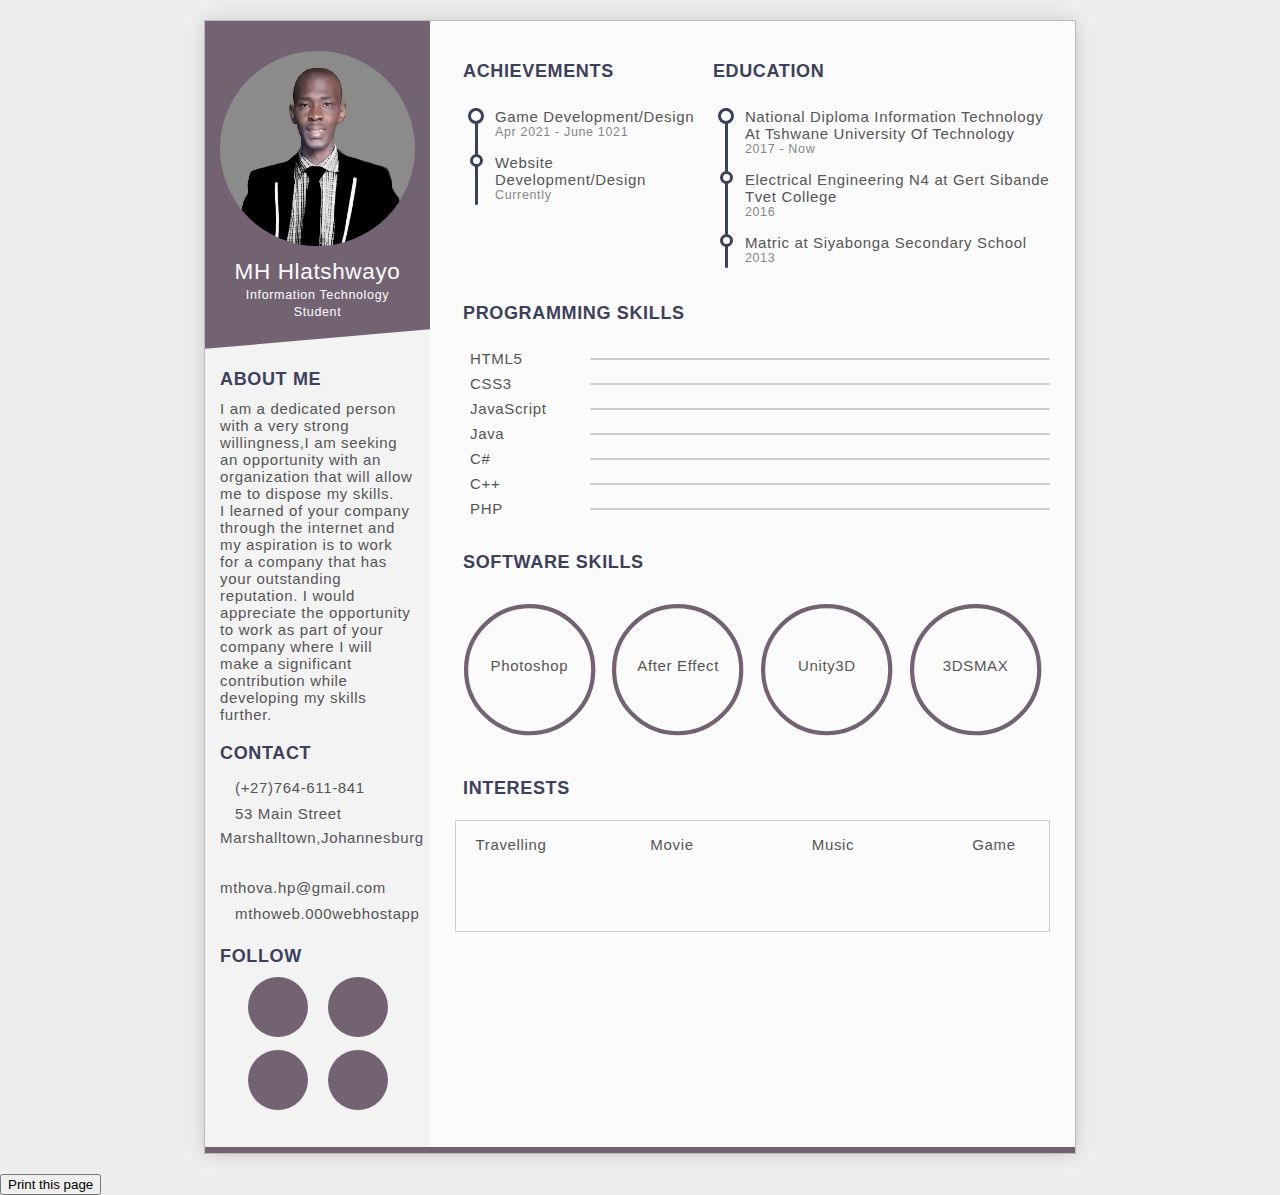
==== cv.html @ c1c06ded "Add files via upload" ====
<!DOCTYPE html>
<html>
<head>
  <meta charset="utf-8">
  <meta name="viewport" content="width=device-width, initial-scale=1">
  <title></title>
  <link rel="stylesheet" type="text/css"href="mystyle.css">
   
   <script src="cv.js"></script>

</head>
<body>



<div class="resume">
  <div class="base">
    <div class="profile">
      <div class="photo"><img src="images/me.jpg"/></div>
      <div class="info">
        <h4 class="name">MH Hlatshwayo</h4><small class="job">Information Technology Student</small>
      </div>
    </div>
    <div class="about">
      <h3>About me</h3>I am a dedicated person with a very strong willingness,I am seeking an opportunity with an organization that will allow me to dispose my skills.<br/>I learned of your company through the internet and my aspiration is to work for a company that has your outstanding reputation. I would appreciate the opportunity to work as part of your company where I will make a significant contribution while developing my skills further.
    </div>
    <div class="contact">
      <h3>Contact</h3>
      <div class="call"><i class="fa fa-phone"></i><span>(+27)764-611-841</span></div>
      <div class="address"><i class="fa fa-map-marker"></i><span>53 Main Street
                                                                 Marshalltown,Johannesburg</span></div>
      <div class="email"><i class="fa fa-envelope"></i><span><a href="mailto:mthova.hp@gmail.com">mthova.hp@gmail.com</span></div>
      <div class="website"><a href="https://mthoweb.000webhostapp.com"> <i class="fa fa-home"></i><span>mthoweb.000webhostapp</span></a></div>
    </div>
    <div class="follow">
      <h3>Follow</h3>
      <div class="box"><a href="https://web.facebook.com/mthokozisi.hector.5;"><i class="fa fa-facebook"></i></a><a href="https://mobile.twitter.com/Mthovistor;"><i class="twitter"></i></a><a href="https://www.linkedin.com/in/mthokozisi-hector-6b4b54193;"><i class="linkedin"></i></a><a href="https://www.instagram.com/mh_hlatshwayo/" target="_blank"><i class="instagram"></i></a></div>
    </div>
  </div>
  <div class="func">
    <div class="work">
      <h3><i class="fa fa-briefcase"></i>Achievements</h3>
      <ul>
        <li><span>Game Development/Design</span><small>Apr 2021 - June 1021</small></li>
        <li><span>Website Development/Design</span><small>Currently</small></li>
        
      </ul>
    </div>
    <div class="edu">
      <h3><i class="fa fa-graduation-cap"></i>Education</h3>
      <ul>
        <li><span>National Diploma Information Technology At Tshwane University Of Technology</span><small>2017 - Now</small></li>
        <li><span>Electrical Engineering N4 at Gert Sibande Tvet College</span><small>2016</small></li>
        <li><span> Matric at Siyabonga Secondary School</span><small>2013</small></li>
      </ul>
    </div>
    <div class="skills-prog">
      <h3><i class="fa fa-code"></i>Programming Skills</h3>
      <ul>
        <li data-percent="92"><span>HTML5</span>
          <div class="skills-bar">
            <div class="bar"></div>
          </div>
        </li>
        <li data-percent="96"><span>CSS3</span>
          <div class="skills-bar">
            <div class="bar"></div>
          </div>
        </li>
        <li data-percent="40"><span>JavaScript</span>
          <div class="skills-bar">
            <div class="bar"></div>
          </div>
        </li>
        <li data-percent="60"><span>Java</span>
          <div class="skills-bar">
            <div class="bar"></div>
          </div>
        </li>
        <li data-percent="33"><span>C#</span>
          <div class="skills-bar">
            <div class="bar"></div>
          </div>
        </li>
        <li data-percent="52"><span>C++</span>
          <div class="skills-bar">
            <div class="bar"></div>
          </div>
        </li>
        <li data-percent="20"><span>PHP</span>
          <div class="skills-bar">
            <div class="bar"></div>
          </div>
        </li>
      </ul>
    </div>
    <div class="skills-soft">
      <h3><i class="fa fa-th-list"></i>Software Skills</h3>
      <ul>
        <li data-percent="94">
          <svg viewbox="0 0 100 100">
            <circle cx="50" cy="50" r="45"></circle>
            <circle class="cbar" cx="50" cy="50" r="45"></circle>
          </svg><span>Photoshop</span><small></small>
        </li>
        <li data-percent="80">
          <svg viewbox="0 0 100 100">
            <circle cx="50" cy="50" r="45"></circle>
            <circle class="cbar" cx="50" cy="50" r="45"></circle>
          </svg><span>After Effect</span><small></small>
        </li>
        <li data-percent="89">
          <svg viewbox="0 0 100 100">
            <circle cx="50" cy="50" r="45"></circle>
            <circle class="cbar" cx="50" cy="50" r="45"></circle>
          </svg><span>Unity3D</span><small></small>
        </li>
        <li data-percent="55">
          <svg viewbox="0 0 100 100">
            <circle cx="50" cy="50" r="45"></circle>
            <circle class="cbar" cx="50" cy="50" r="45"></circle>
          </svg><span>3DSMAX</span><small></small>
        </li>
      </ul>
    </div>
    <div class="interests">
      <h3><i class="fa fa-star"></i>Interests</h3>
      <div class="interests-items">
        <div class="draw"><i class="fa fa-paint-brush"></i><span>Travelling</span></div>
        <div class="movie"><i class="fa fa-film"></i><span>Movie</span></div>
        <div class="music"><i class="fa fa-headphones"></i><span>Music</span></div>
        <div class="game"><i class="fa fa-gamepad"></i><span>Game</span></div>
      </div>
    </div>
  </div>
</div>
<button onclick="window.print()">Print this page</button> 
</body>
</html>
---- mystyle.css ----
@charset "UTF-8";
* {
  outline: none;
}

body, html {
  margin: 0;
  background: #eee;
  font-family: "Ubuntu", "微軟正黑體", sans-serif;
  letter-spacing: 0.65px;
  font-size: 15px;
  color: #555;
  cursor: default;
}

a {
  text-decoration: none;
  color: #555;
  display: block;
  transition-duration: 0.3s;
}

ul {
  list-style-type: none;
  padding: 0;
}

h3 {
  color: #3d405b;
  margin: 10px 0;
  text-transform: uppercase;
  font-size: 18px;
}

.resume {
  width: 870px;
  background: #fbfbfb;
  margin: 20px auto;
  border: 1px solid #bbb;
  box-shadow: 0 0 20px -3px #bbb;
  position: relative;
  display: flex;
}
.resume::before {
  content: "";
  width: 100%;
  height: 6px;
  background: #736372;
  position: absolute;
  bottom: 0;
  left: 0;
}
.resume::after {
  content: "";
  display: block;
  clear: both;
}
.resume .base, .resume .func {
  box-sizing: border-box;
  float: left;
}
.resume .base > div, .resume .func > div {
  padding-bottom: 10px;
}
.resume .base > div:last-of-type, .resume .func > div:last-of-type {
  padding-bottom: 0;
}
.resume .base {
  width: 225px;
  padding: 30px 15px;
  background: rgba(238, 238, 238, 0.6);
}
.resume .base .profile {
  background: #736372;
  padding: 30px 15px 5px 15px;
  margin: -30px -15px 45px -15px;
  position: relative;
  z-index: 2;
}
.resume .base .profile::after {
  content: "";
  position: absolute;
  background: #736372;
  width: 100%;
  height: 30px;
  bottom: -15px;
  left: 0;
  transform: skewY(-5deg);
  z-index: -1;
}
.resume .base .profile .photo img {
  width: 100%;
  border-radius: 50%;
}
.resume .base .profile .info {
  text-align: center;
  color: #fcfcfc;
}
.resume .base .profile .info .name {
  margin-top: 10px;
  margin-bottom: 0;
  font-size: 1.5em;
  font-weight: normal;
}
.resume .base .contact div {
  line-height: 24px;
}
.resume .base .contact div a:hover {
  color: #e07a5f;
}
.resume .base .contact div a:hover span::after {
  width: 100%;
}
.resume .base .contact div:hover i {
  color: #e07a5f;
}
.resume .base .contact div i {
  color: #8d9e78;
  width: 20px;
  height: 20px;
  font-size: 20px;
  text-align: center;
  margin-right: 15px;
  transition-duration: 0.3s;
}
.resume .base .contact div span {
  position: relative;
}
.resume .base .contact div span::after {
  content: "";
  position: absolute;
  background: #e07a5f;
  height: 1px;
  width: 0;
  bottom: 0;
  left: 0;
  transition-duration: 0.3s;
}
.resume .base .follow .box {
  text-align: center;
  vertical-align: middle;
}
.resume .base .follow .box a {
  display: inline-block;
  vertical-align: text-bottom;
}
.resume .base .follow .box a:hover i {
  background: #e07a5f;
  border-radius: 5px;
  transform: rotate(45deg) scale(0.8);
}
.resume .base .follow .box a:hover i::before {
  transform: rotate(-45deg) scale(1.5);
}
.resume .base .follow .box i {
  display: inline-block;
  font-size: 30px;
  background: #736372;
  width: 60px;
  height: 60px;
  border-radius: 50%;
  line-height: 60px;
  color: #fcfcfc;
  margin: 0 10px 10px 10px;
  transition-duration: 0.3s;
}
.resume .base .follow .box i::before {
  transition-duration: 0.3s;
}
.resume .base .follow .box i.fa::before {
  display: block;
}
.resume .func {
  width: 645px;
  padding: 30px 25px;
}
.resume .func:hover > div {
  transition-duration: 0.3s;
}
.resume .func:hover > div:hover h3 {
  letter-spacing: 1.6px;
}
.resume .func:hover > div:hover h3 i {
  transform: scale(1.2);
}
.resume .func:hover > div:not(:hover) {
  opacity: 0.5;
}
.resume .func h3 {
  transition-duration: 0.3s;
  margin-top: 0;
}
.resume .func h3 i {
  color: #fcfcfc;
  background: #736372;
  width: 42px;
  height: 42px;
  font-size: 20px;
  line-height: 42px;
  border-radius: 50%;
  text-align: center;
  vertical-align: middle;
  margin-right: 8px;
  transition-duration: 0.3s;
}
.resume .func .work, .resume .func .edu {
  float: left;
}
.resume .func .work small, .resume .func .edu small {
  display: block;
  opacity: 0.7;
}
.resume .func .work ul li, .resume .func .edu ul li {
  position: relative;
  margin-left: 15px;
  padding-left: 25px;
  padding-bottom: 15px;
}
.resume .func .work ul li:hover::before, .resume .func .edu ul li:hover::before {
  animation: circle 1.2s infinite;
}
.resume .func .work ul li:hover span, .resume .func .edu ul li:hover span {
  color: #e07a5f;
}
@keyframes circle {
  from {
    box-shadow: 0 0 0 0px #3d405b;
  }
  to {
    box-shadow: 0 0 0 6px rgba(61, 64, 91, 0);
  }
}
.resume .func .work ul li:first-of-type::before, .resume .func .edu ul li:first-of-type::before {
  width: 10px;
  height: 10px;
  left: -2px;
}
.resume .func .work ul li:last-of-type, .resume .func .edu ul li:last-of-type {
  padding-bottom: 3px;
}
.resume .func .work ul li:last-of-type::after, .resume .func .edu ul li:last-of-type::after {
  border-radius: 1.5px;
}
.resume .func .work ul li::before, .resume .func .work ul li::after, .resume .func .edu ul li::before, .resume .func .edu ul li::after {
  content: "";
  display: block;
  position: absolute;
}
.resume .func .work ul li::before, .resume .func .edu ul li::before {
  width: 7px;
  height: 7px;
  border: 3px solid #3d405b;
  background: #fcfcfc;
  border-radius: 50%;
  left: 0;
  z-index: 1;
}
.resume .func .work ul li::after, .resume .func .edu ul li::after {
  width: 3px;
  height: 100%;
  background: #3d405b;
  left: 5px;
  top: 0;
}
.resume .func .work ul li span, .resume .func .edu ul li span {
  transition-duration: 0.3s;
}
.resume .func .work {
  width: 42%;
}
.resume .func .edu {
  width: 58%;
}
.resume .func .skills-prog {
  clear: both;
}
.resume .func .skills-prog ul {
  margin-left: 15px;
}
.resume .func .skills-prog ul li {
  margin-bottom: 8px;
  display: flex;
  align-items: center;
  transition-duration: 0.3s;
}
.resume .func .skills-prog ul li:hover {
  color: #e07a5f;
}
.resume .func .skills-prog ul li:hover .skills-bar .bar {
  background: #e07a5f;
  box-shadow: 0 0 0 1px #e07a5f;
}
.resume .func .skills-prog ul li span {
  display: block;
  width: 120px;
}
.resume .func .skills-prog ul li .skills-bar {
  background: #cdcdcd;
  height: 2px;
  width: calc(100% - 120px);
  position: relative;
  border-radius: 2px;
}
.resume .func .skills-prog ul li .skills-bar .bar {
  position: absolute;
  top: -1px;
  height: 4px;
  background: #8d9e78;
  box-shadow: 0 0 0 #8d9e78;
  border-radius: 5px;
}
.resume .func .skills-soft ul {
  display: flex;
  justify-content: space-between;
  text-align: center;
}
.resume .func .skills-soft ul li {
  position: relative;
}
.resume .func .skills-soft ul li:hover svg .cbar {
  stroke: #e07a5f;
  stroke-width: 4px;
}
.resume .func .skills-soft ul li:hover span, .resume .func .skills-soft ul li:hover small {
  transform: scale(1.2);
}
.resume .func .skills-soft ul li svg {
  width: 95%;
  fill: transparent;
  transform: rotate(-90deg);
}
.resume .func .skills-soft ul li svg circle {
  stroke-width: 1px;
  stroke: #cdcdcd;
}
.resume .func .skills-soft ul li svg .cbar {
  stroke-width: 3px;
  stroke: #736372;
  stroke-linecap: round;
}
.resume .func .skills-soft ul li span, .resume .func .skills-soft ul li small {
  position: absolute;
  display: block;
  width: 100%;
  top: 52%;
  transition-duration: 0.3s;
}
.resume .func .skills-soft ul li span {
  top: 40%;
}
.resume .func .interests-items {
  box-sizing: border-box;
  padding: 15px;
  width: 100%;
  border: 1px solid #cdcdcd;
  text-align: center;
  display: flex;
  justify-content: space-between;
}
.resume .func .interests-items div {
  display: inline-block;
  width: 80px;
  height: 80px;
}
.resume .func .interests-items div:hover i {
  transform: scale(1.2);
}
.resume .func .interests-items div:hover span {
  color: #e07a5f;
  transition-duration: 0.3s;
}
.resume .func .interests-items div i {
  font-size: 45px;
  width: 60px;
  height: 60px;
  line-height: 60px;
  color: #8d9e78;
  transition-duration: 0.3s;
}
.resume .func .interests-items div i.guitar {
  display: block;
  margin: 0 auto;
}
.resume .func .interests-items div i.guitar svg {
  width: 50px;
  height: 50px;
  margin-top: 5px;
  fill: #8d9e78;
}
.resume .func .interests-items div span {
  display: block;
}
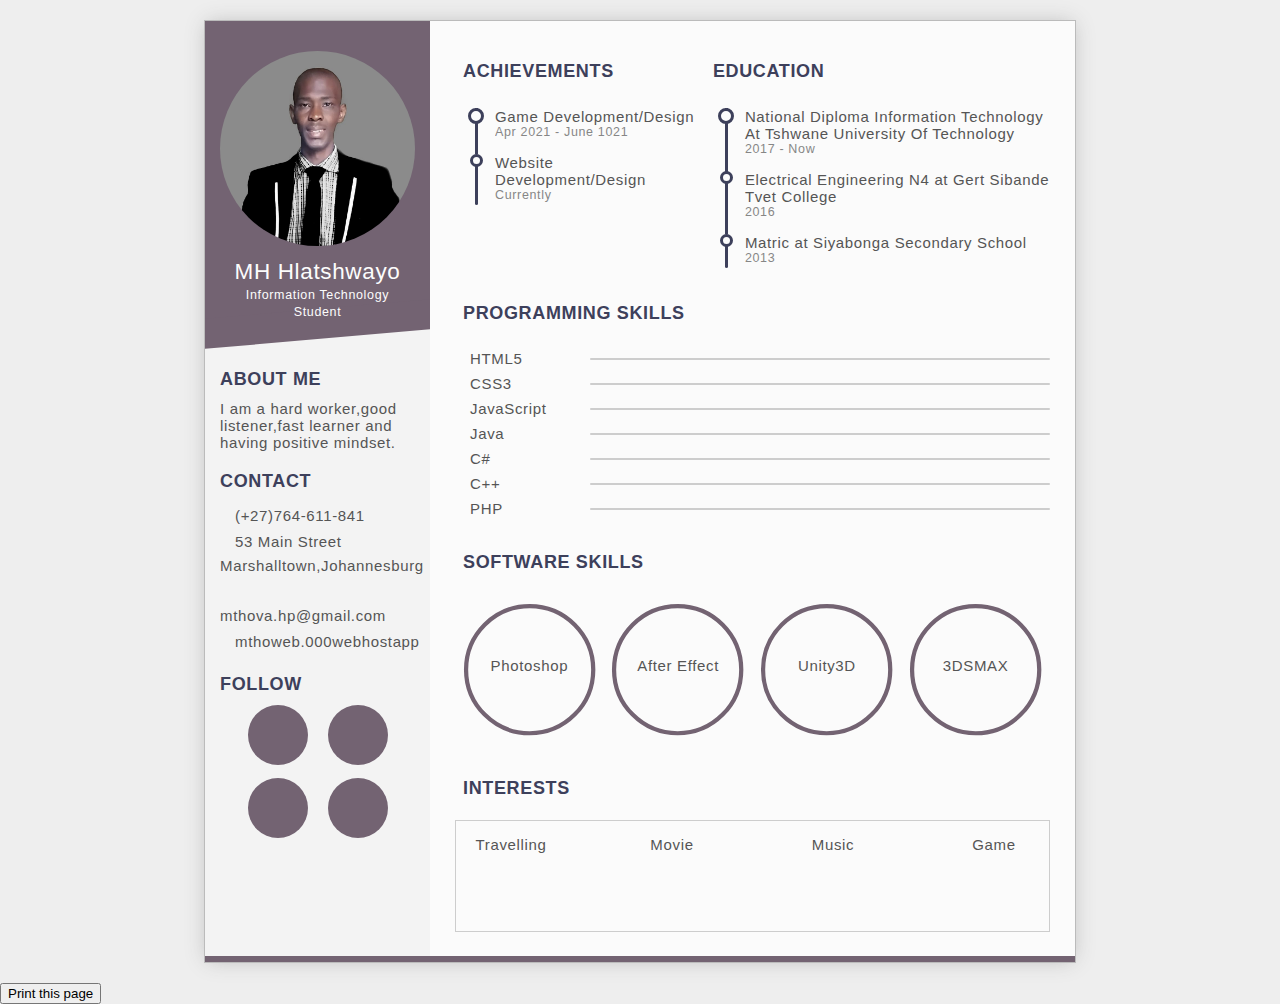
==== commit 887ca55b: "Update cv.html" ====
--- a/cv.html
+++ b/cv.html
@@ -23,7 +23,7 @@
       </div>
     </div>
     <div class="about">
-      <h3>About me</h3>I am a dedicated person with a very strong willingness,I am seeking an opportunity with an organization that will allow me to dispose my skills.<br/>I learned of your company through the internet and my aspiration is to work for a company that has your outstanding reputation. I would appreciate the opportunity to work as part of your company where I will make a significant contribution while developing my skills further.
+      <h3>About me</h3>I am a hard worker,good listener,fast learner and having positive mindset.
     </div>
     <div class="contact">
       <h3>Contact</h3>
@@ -137,4 +137,4 @@
 </div>
 <button onclick="window.print()">Print this page</button> 
 </body>
-</html>+</html>
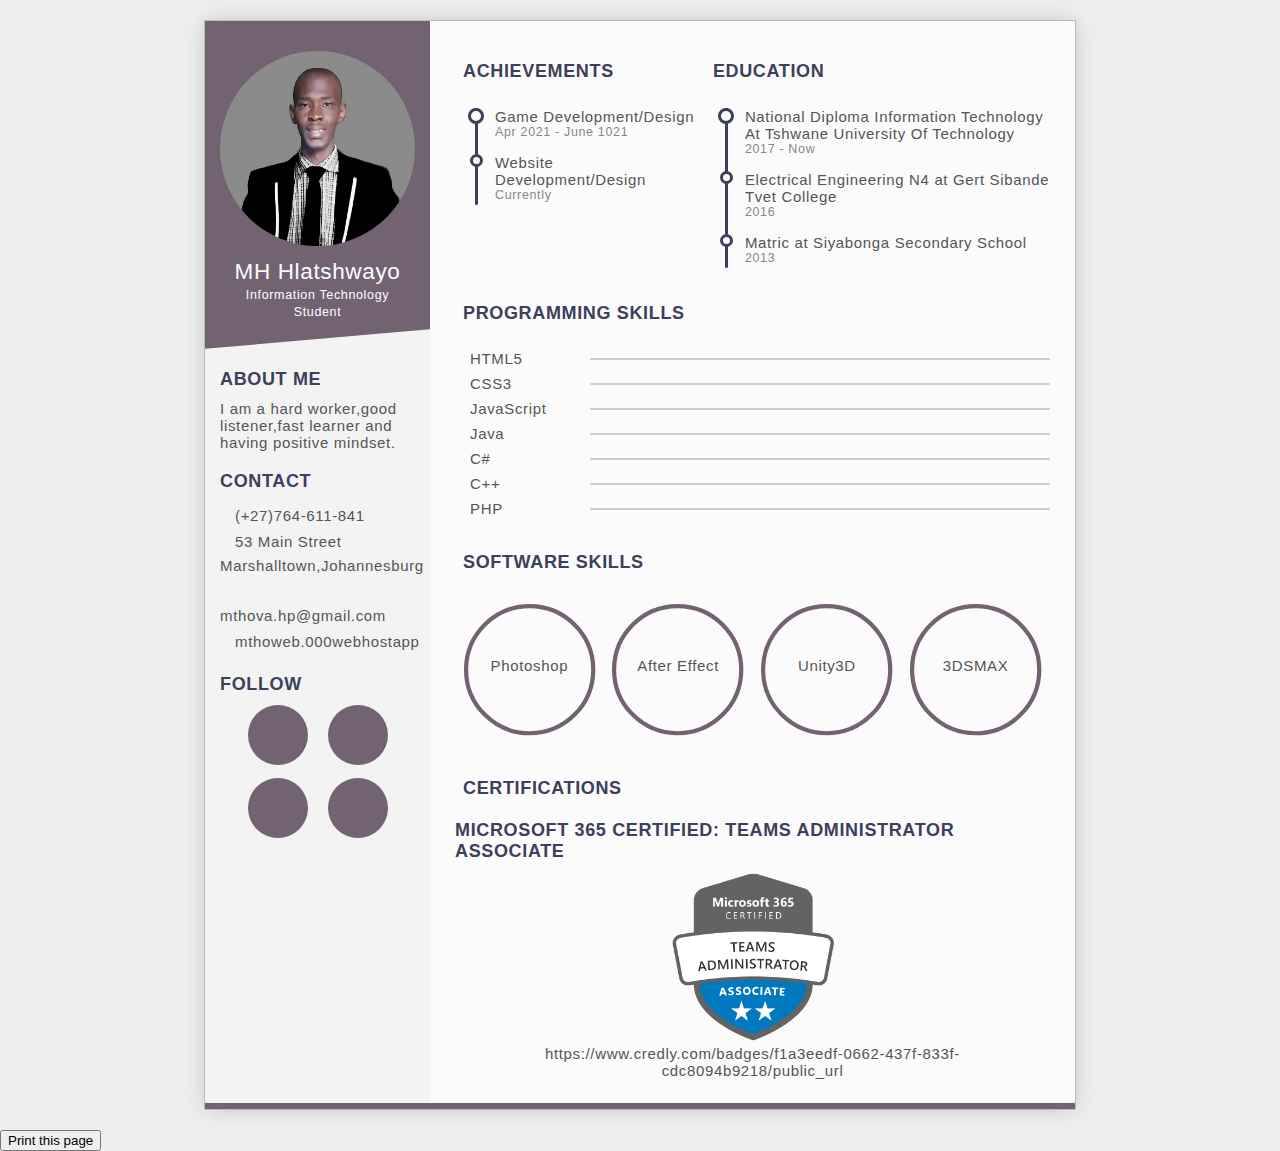
==== commit d507e0e7: "Update cv.html" ====
--- a/cv.html
+++ b/cv.html
@@ -124,13 +124,14 @@
         </li>
       </ul>
     </div>
-    <div class="interests">
-      <h3><i class="fa fa-star"></i>Interests</h3>
-      <div class="interests-items">
-        <div class="draw"><i class="fa fa-paint-brush"></i><span>Travelling</span></div>
-        <div class="movie"><i class="fa fa-film"></i><span>Movie</span></div>
-        <div class="music"><i class="fa fa-headphones"></i><span>Music</span></div>
-        <div class="game"><i class="fa fa-gamepad"></i><span>Game</span></div>
+    <div class="certificate">
+      <h3><i class="fa fa-star"></i>Certifications</h3>
+      <div class="certificate-items">
+        <div class="draw"><i class="fa fa-paint-brush"></i><span><h3>Microsoft 365 Certified: Teams Administrator Associate</h3></span></div>
+         <center><img src="images/microsoft-365-certified-teams-administrator-associate.png" width="170px;" height="auto;">
+          <a href="https://www.credly.com/badges/f1a3eedf-0662-437f-833f-cdc8094b9218/public_url">https://www.credly.com/badges/f1a3eedf-0662-437f-833f-cdc8094b9218/public_url</a> </center>
+                 
+                  
       </div>
     </div>
   </div>
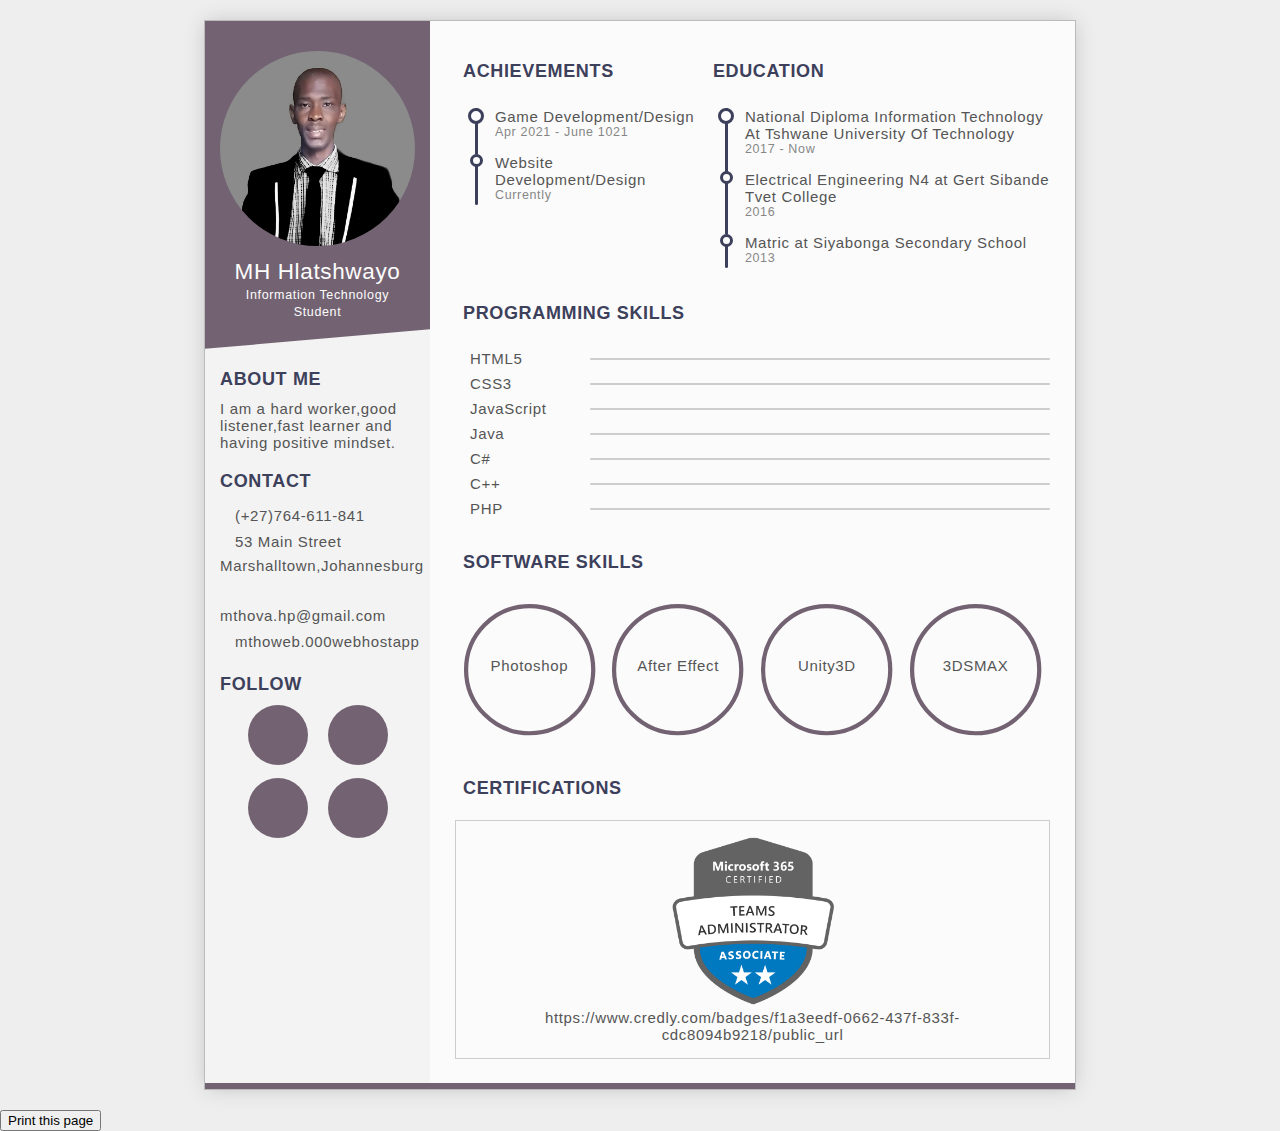
==== commit f9889e62: "Update cv.html" ====
--- a/cv.html
+++ b/cv.html
@@ -127,7 +127,7 @@
     <div class="certificate">
       <h3><i class="fa fa-star"></i>Certifications</h3>
       <div class="certificate-items">
-        <div class="draw"><i class="fa fa-paint-brush"></i><span><h3>Microsoft 365 Certified: Teams Administrator Associate</h3></span></div>
+        
          <center><img src="images/microsoft-365-certified-teams-administrator-associate.png" width="170px;" height="auto;">
           <a href="https://www.credly.com/badges/f1a3eedf-0662-437f-833f-cdc8094b9218/public_url">https://www.credly.com/badges/f1a3eedf-0662-437f-833f-cdc8094b9218/public_url</a> </center>
                  
--- a/mystyle.css
+++ b/mystyle.css
@@ -348,7 +348,7 @@
 .resume .func .skills-soft ul li span {
   top: 40%;
 }
-.resume .func .interests-items {
+.resume .func .certificate-items {
   box-sizing: border-box;
   padding: 15px;
   width: 100%;
@@ -357,19 +357,19 @@
   display: flex;
   justify-content: space-between;
 }
-.resume .func .interests-items div {
+.resume .func .certificate-items div {
   display: inline-block;
   width: 80px;
   height: 80px;
 }
-.resume .func .interests-items div:hover i {
+.resume .func .certificate-items div:hover i {
   transform: scale(1.2);
 }
-.resume .func .interests-items div:hover span {
-  color: #e07a5f;
-  transition-duration: 0.3s;
-}
-.resume .func .interests-items div i {
+.resume .func .certificate-items div:hover span {
+  color: #e07a5f;
+  transition-duration: 0.3s;
+}
+.resume .func .certificate-items div i {
   font-size: 45px;
   width: 60px;
   height: 60px;
@@ -377,16 +377,16 @@
   color: #8d9e78;
   transition-duration: 0.3s;
 }
-.resume .func .interests-items div i.guitar {
+.resume .func .certificate-items div i.guitar {
   display: block;
   margin: 0 auto;
 }
-.resume .func .interests-items div i.guitar svg {
+.resume .func .certificate-items div i.guitar svg {
   width: 50px;
   height: 50px;
   margin-top: 5px;
   fill: #8d9e78;
 }
-.resume .func .interests-items div span {
-  display: block;
-}
+.resume .func .certificate-items div span {
+  display: block;
+}
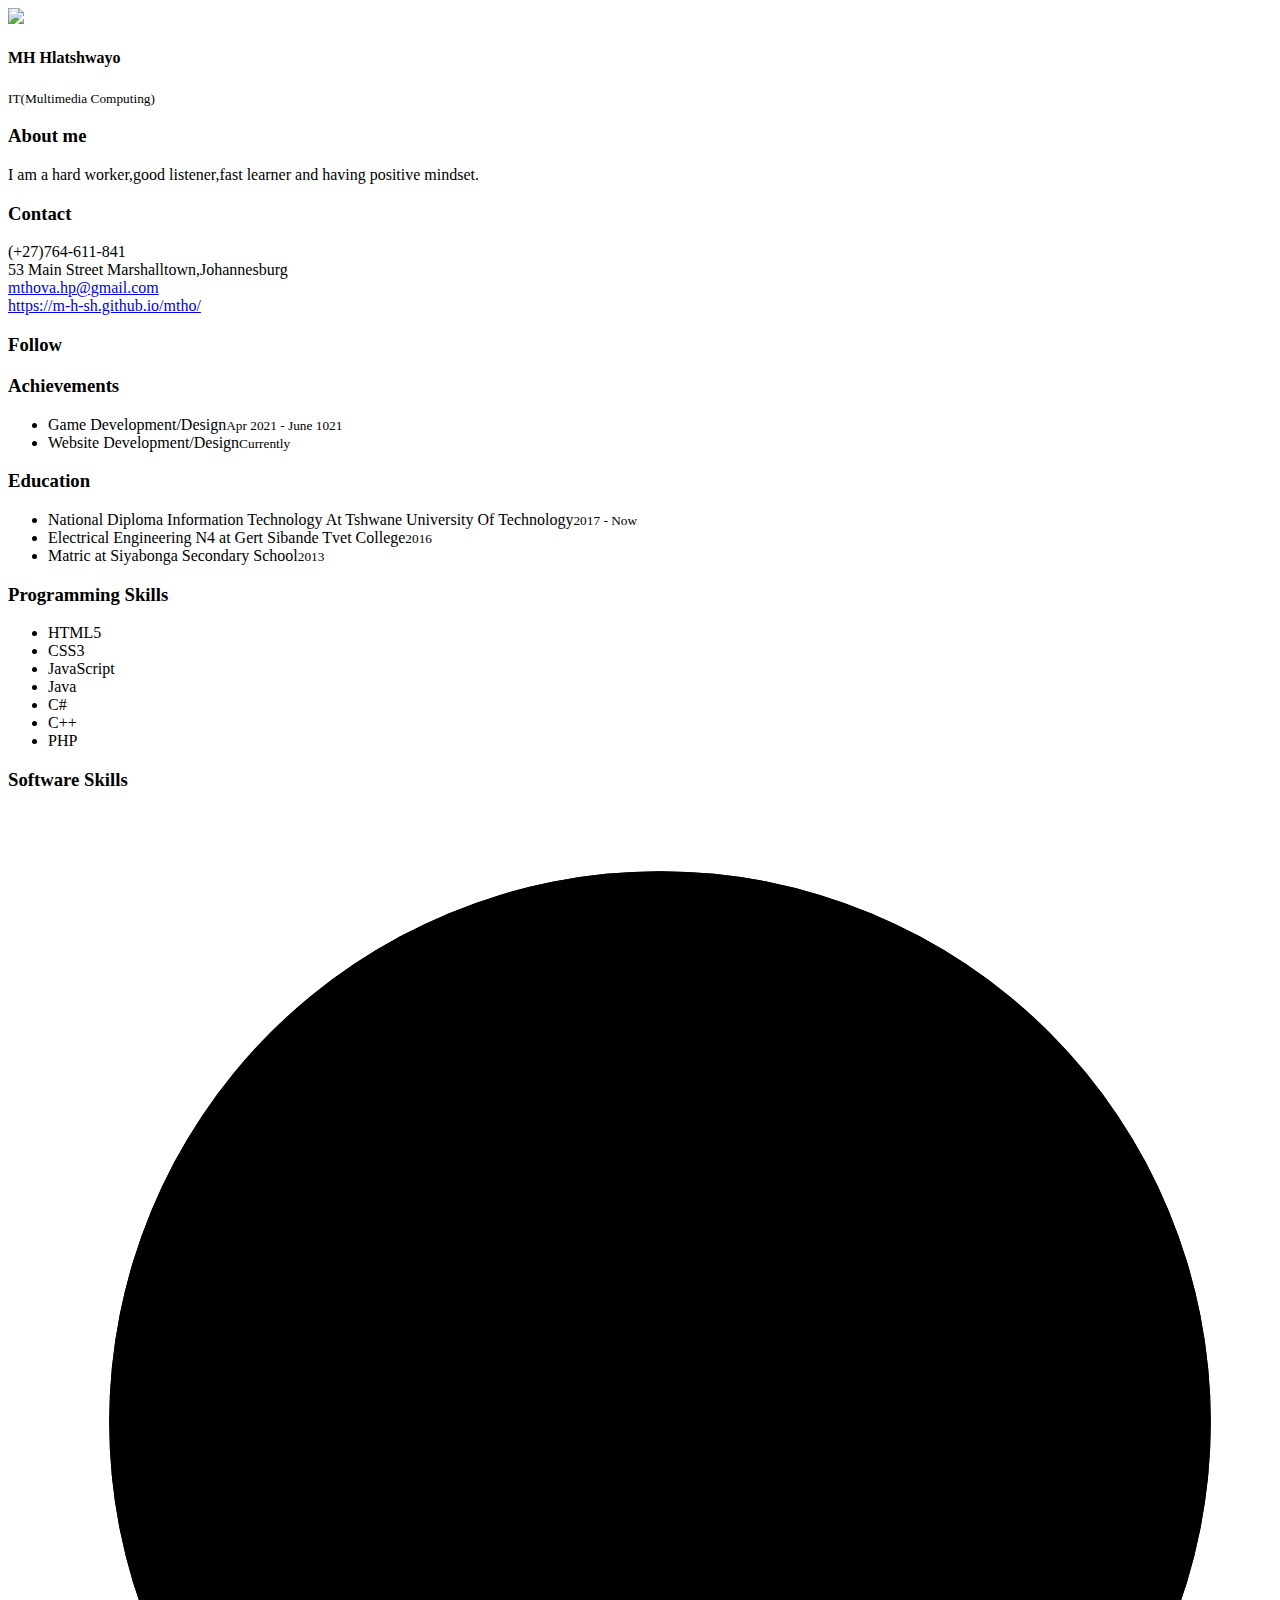
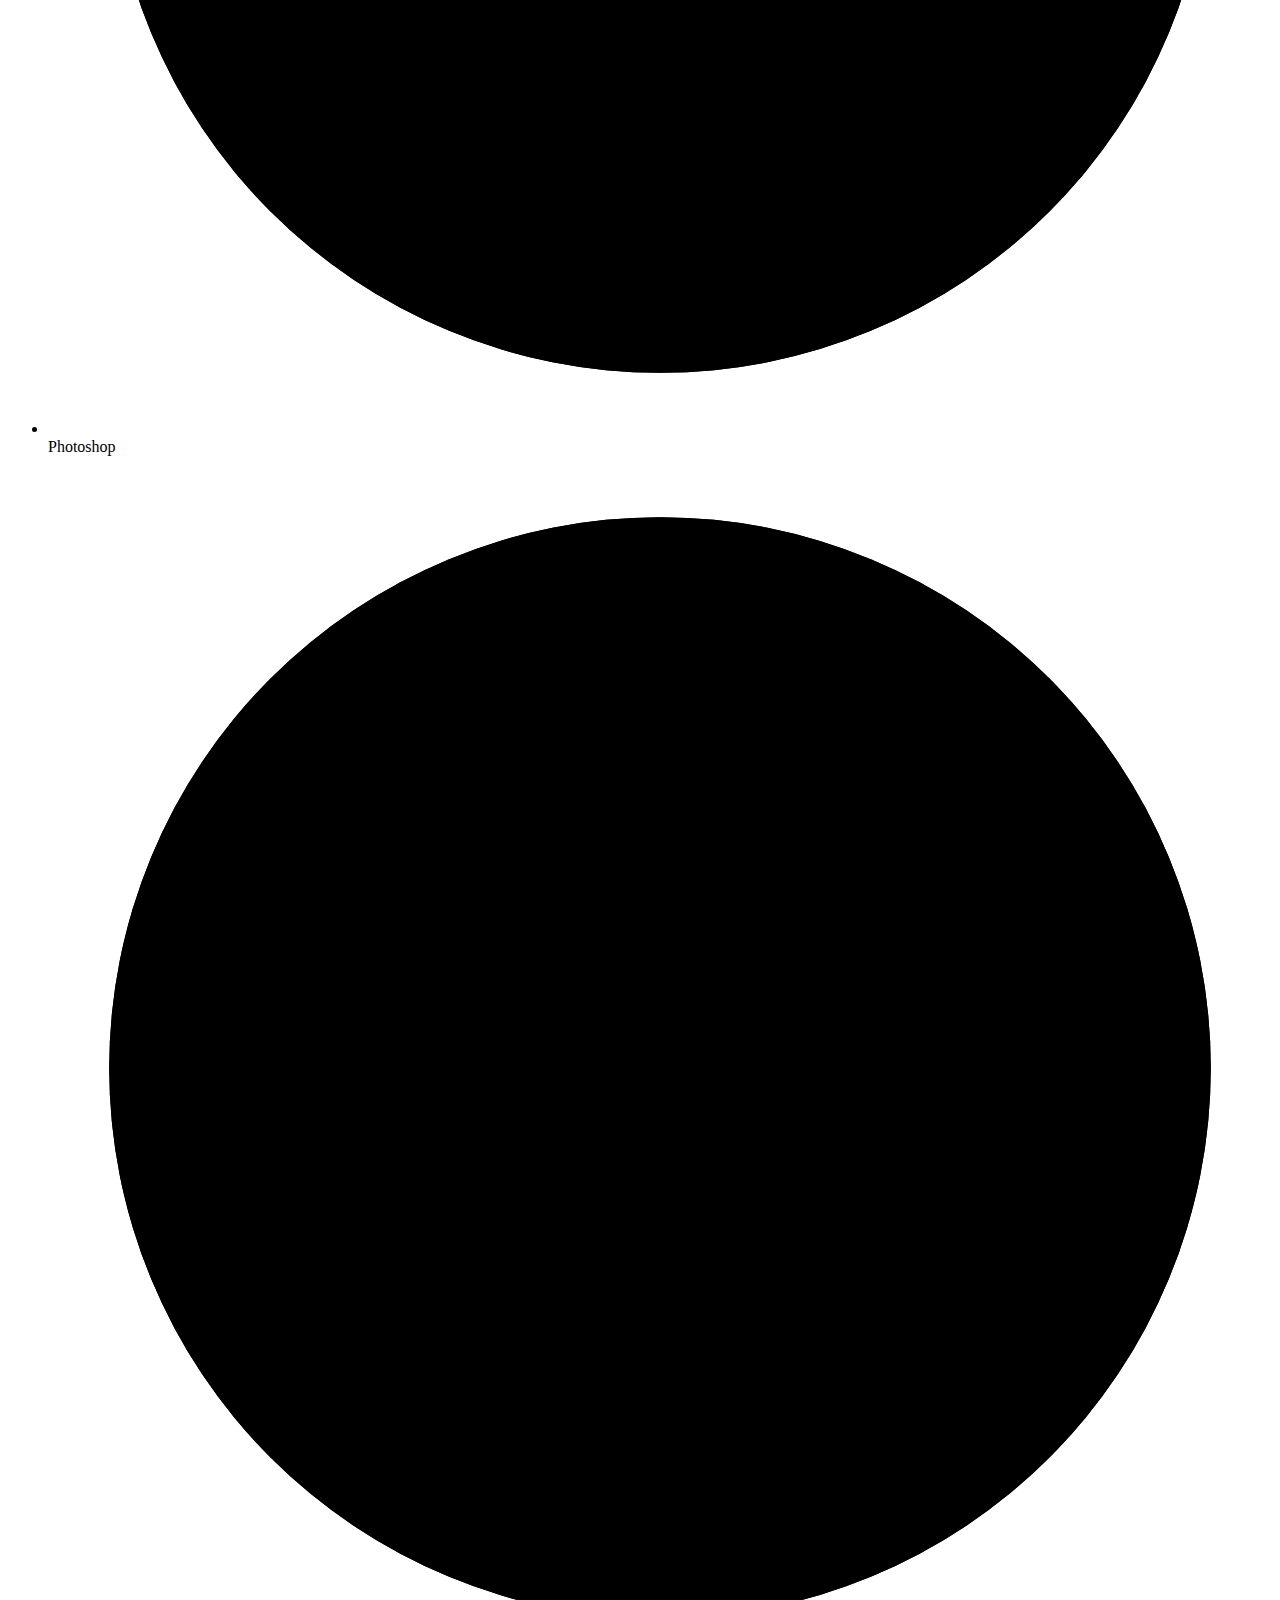
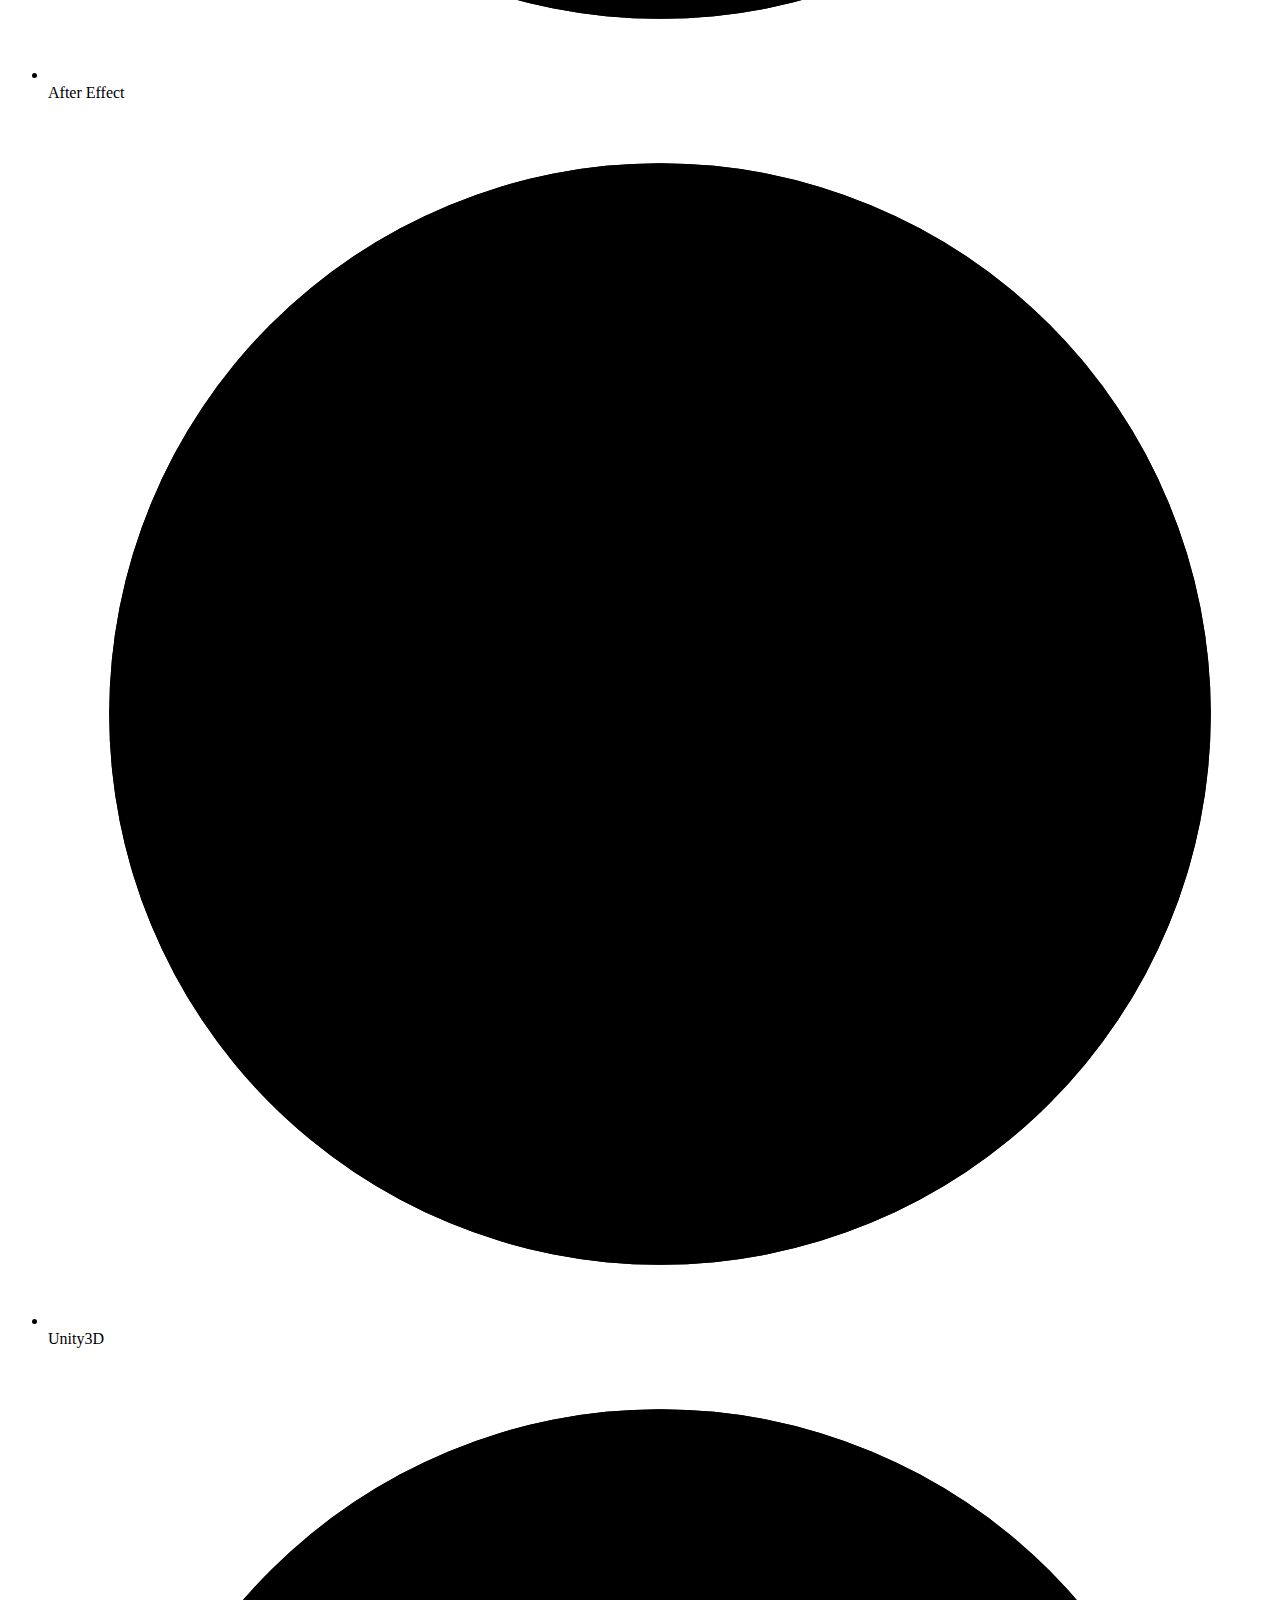
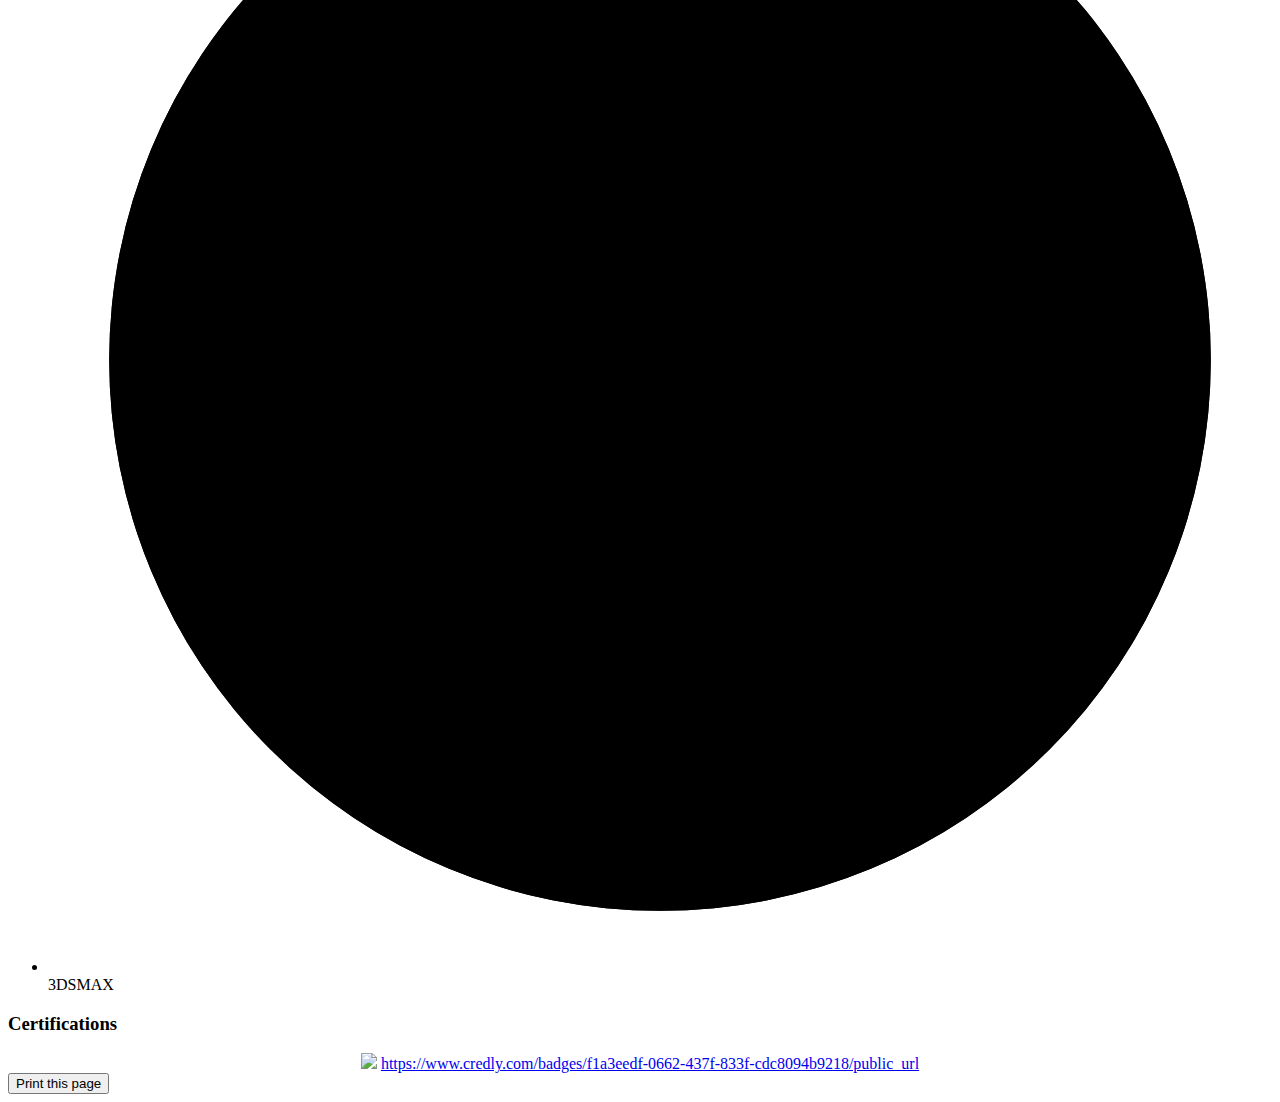
==== commit 59b57718: "Add files via upload" ====
--- a/cv.html
+++ b/cv.html
@@ -5,9 +5,9 @@
   <meta charset="utf-8">
   <meta name="viewport" content="width=device-width, initial-scale=1">
   <title></title>
-  <link rel="stylesheet" type="text/css"href="mystyle.css">
+  <link rel="stylesheet" type="text/css"href="css/mystyle.css">
    
-   <script src="cv.js"></script>
+   <script src="js/cv.js"></script>
 
 </head>
 <body>
@@ -19,7 +19,7 @@
     <div class="profile">
       <div class="photo"><img src="images/me.jpg"/></div>
       <div class="info">
-        <h4 class="name">MH Hlatshwayo</h4><small class="job">Information Technology Student</small>
+        <h4 class="name">MH Hlatshwayo</h4><small class="job">IT(Multimedia Computing)</small>
       </div>
     </div>
     <div class="about">
@@ -28,14 +28,13 @@
     <div class="contact">
       <h3>Contact</h3>
       <div class="call"><i class="fa fa-phone"></i><span>(+27)764-611-841</span></div>
-      <div class="address"><i class="fa fa-map-marker"></i><span>53 Main Street
-                                                                 Marshalltown,Johannesburg</span></div>
+      <div class="address"><i class="fa fa-map-marker"></i><span>53 Main Street Marshalltown,Johannesburg</span></div>
       <div class="email"><i class="fa fa-envelope"></i><span><a href="mailto:mthova.hp@gmail.com">mthova.hp@gmail.com</span></div>
-      <div class="website"><a href="https://mthoweb.000webhostapp.com"> <i class="fa fa-home"></i><span>mthoweb.000webhostapp</span></a></div>
+      <div class="website"><a href="https://m-h-sh.github.io/mtho/">https://m-h-sh.github.io/mtho/ <i class="fa fa-web"></i><span></span></a></div>
     </div>
     <div class="follow">
       <h3>Follow</h3>
-      <div class="box"><a href="https://web.facebook.com/mthokozisi.hector.5;"><i class="fa fa-facebook"></i></a><a href="https://mobile.twitter.com/Mthovistor;"><i class="twitter"></i></a><a href="https://www.linkedin.com/in/mthokozisi-hector-6b4b54193;"><i class="linkedin"></i></a><a href="https://www.instagram.com/mh_hlatshwayo/" target="_blank"><i class="instagram"></i></a></div>
+      <div class="box"><a href="https://web.facebook.com/mthokozisi.hector.5"><i class="fa fa-facebook"></i></a><a href="https://twitter.com/Mthovistor"><i class="twitter"></i></a><a href="https://www.linkedin.com/in/mthokozisi-hector-hlatshwayo-6b4b54193/"><i class="linkedin"></i></a><a href="https://www.instagram.com/mh_hlatshwayo/" target="_blank"><i class="instagram"></i></a></div>
     </div>
   </div>
   <div class="func">
@@ -128,7 +127,7 @@
       <h3><i class="fa fa-star"></i>Certifications</h3>
       <div class="certificate-items">
         
-         <center><img src="images/microsoft-365-certified-teams-administrator-associate.png" width="170px;" height="auto;">
+         <center><img src="img/microsoft-365-certified-teams-administrator-associate.png" width="130px;" height="auto;">
           <a href="https://www.credly.com/badges/f1a3eedf-0662-437f-833f-cdc8094b9218/public_url">https://www.credly.com/badges/f1a3eedf-0662-437f-833f-cdc8094b9218/public_url</a> </center>
                  
                   
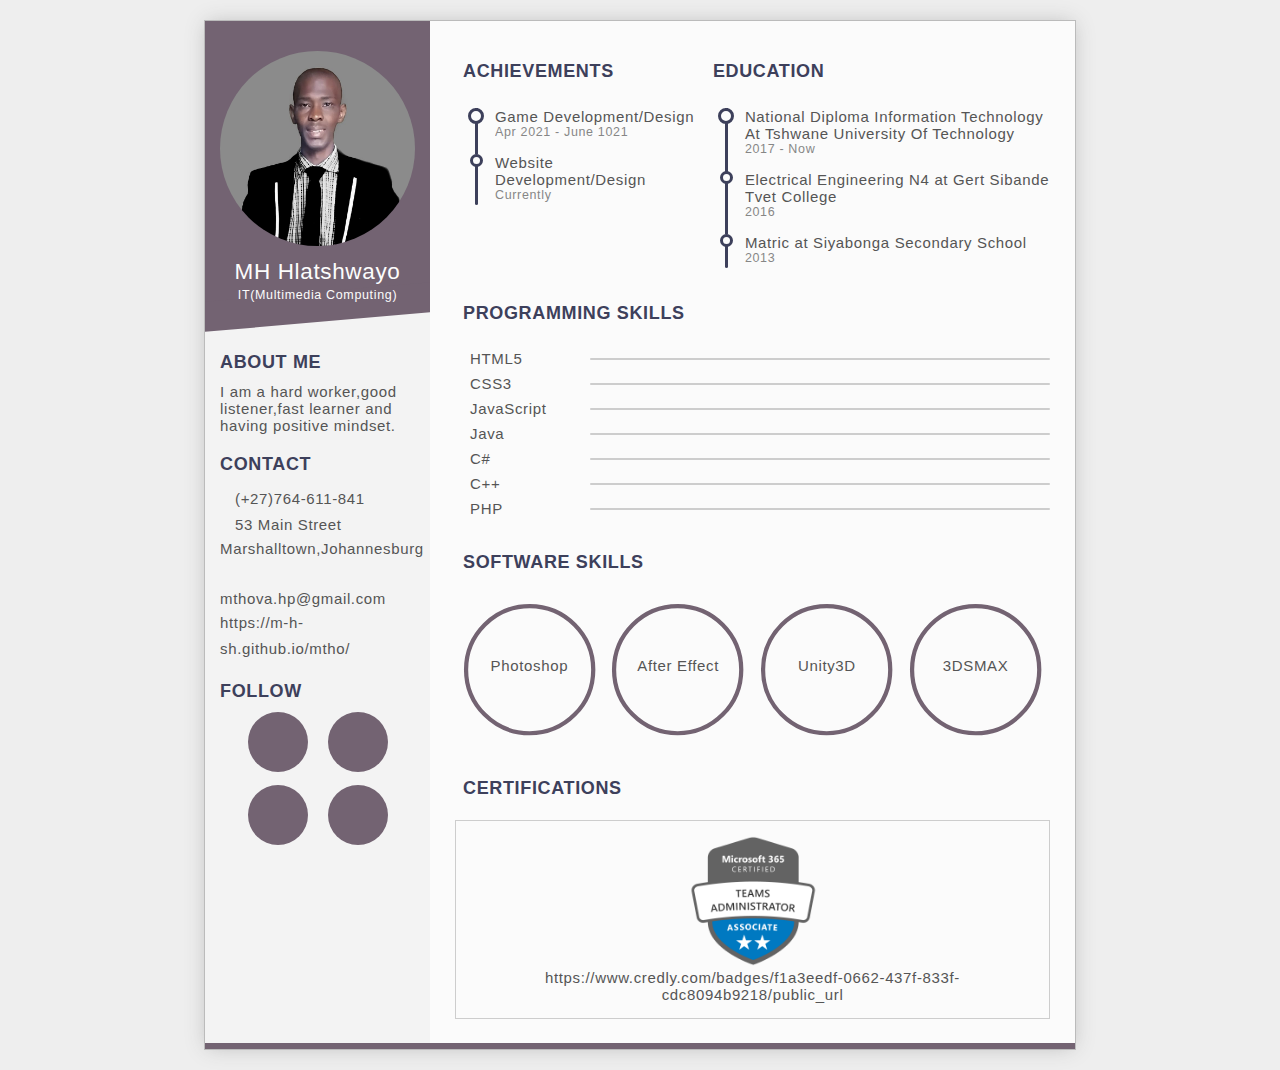
==== commit c90fc4c1: "Update cv.html" ====
--- a/cv.html
+++ b/cv.html
@@ -17,7 +17,7 @@
 <div class="resume">
   <div class="base">
     <div class="profile">
-      <div class="photo"><img src="images/me.jpg"/></div>
+      <div class="photo"><img src="img/about.jpg"/></div>
       <div class="info">
         <h4 class="name">MH Hlatshwayo</h4><small class="job">IT(Multimedia Computing)</small>
       </div>
@@ -135,6 +135,6 @@
     </div>
   </div>
 </div>
-<button onclick="window.print()">Print this page</button> 
+
 </body>
 </html>
--- a/css/mystyle.css
+++ b/css/mystyle.css
@@ -0,0 +1,392 @@
+@charset "UTF-8";
+* {
+  outline: none;
+}
+
+body, html {
+  margin: 0;
+  background: #eee;
+  font-family: "Ubuntu", "微軟正黑體", sans-serif;
+  letter-spacing: 0.65px;
+  font-size: 15px;
+  color: #555;
+  cursor: default;
+}
+
+a {
+  text-decoration: none;
+  color: #555;
+  display: block;
+  transition-duration: 0.3s;
+}
+
+ul {
+  list-style-type: none;
+  padding: 0;
+}
+
+h3 {
+  color: #3d405b;
+  margin: 10px 0;
+  text-transform: uppercase;
+  font-size: 18px;
+}
+
+.resume {
+  width: 870px;
+  background: #fbfbfb;
+  margin: 20px auto;
+  border: 1px solid #bbb;
+  box-shadow: 0 0 20px -3px #bbb;
+  position: relative;
+  display: flex;
+}
+.resume::before {
+  content: "";
+  width: 100%;
+  height: 6px;
+  background: #736372;
+  position: absolute;
+  bottom: 0;
+  left: 0;
+}
+.resume::after {
+  content: "";
+  display: block;
+  clear: both;
+}
+.resume .base, .resume .func {
+  box-sizing: border-box;
+  float: left;
+}
+.resume .base > div, .resume .func > div {
+  padding-bottom: 10px;
+}
+.resume .base > div:last-of-type, .resume .func > div:last-of-type {
+  padding-bottom: 0;
+}
+.resume .base {
+  width: 225px;
+  padding: 30px 15px;
+  background: rgba(238, 238, 238, 0.6);
+}
+.resume .base .profile {
+  background: #736372;
+  padding: 30px 15px 5px 15px;
+  margin: -30px -15px 45px -15px;
+  position: relative;
+  z-index: 2;
+}
+.resume .base .profile::after {
+  content: "";
+  position: absolute;
+  background: #736372;
+  width: 100%;
+  height: 30px;
+  bottom: -15px;
+  left: 0;
+  transform: skewY(-5deg);
+  z-index: -1;
+}
+.resume .base .profile .photo img {
+  width: 100%;
+  border-radius: 50%;
+}
+.resume .base .profile .info {
+  text-align: center;
+  color: #fcfcfc;
+}
+.resume .base .profile .info .name {
+  margin-top: 10px;
+  margin-bottom: 0;
+  font-size: 1.5em;
+  font-weight: normal;
+}
+.resume .base .contact div {
+  line-height: 24px;
+}
+.resume .base .contact div a:hover {
+  color: #e07a5f;
+}
+.resume .base .contact div a:hover span::after {
+  width: 100%;
+}
+.resume .base .contact div:hover i {
+  color: #e07a5f;
+}
+.resume .base .contact div i {
+  color: #8d9e78;
+  width: 20px;
+  height: 20px;
+  font-size: 20px;
+  text-align: center;
+  margin-right: 15px;
+  transition-duration: 0.3s;
+}
+.resume .base .contact div span {
+  position: relative;
+}
+.resume .base .contact div span::after {
+  content: "";
+  position: absolute;
+  background: #e07a5f;
+  height: 1px;
+  width: 0;
+  bottom: 0;
+  left: 0;
+  transition-duration: 0.3s;
+}
+.resume .base .follow .box {
+  text-align: center;
+  vertical-align: middle;
+}
+.resume .base .follow .box a {
+  display: inline-block;
+  vertical-align: text-bottom;
+}
+.resume .base .follow .box a:hover i {
+  background: #e07a5f;
+  border-radius: 5px;
+  transform: rotate(45deg) scale(0.8);
+}
+.resume .base .follow .box a:hover i::before {
+  transform: rotate(-45deg) scale(1.5);
+}
+.resume .base .follow .box i {
+  display: inline-block;
+  font-size: 30px;
+  background: #736372;
+  width: 60px;
+  height: 60px;
+  border-radius: 50%;
+  line-height: 60px;
+  color: #fcfcfc;
+  margin: 0 10px 10px 10px;
+  transition-duration: 0.3s;
+}
+.resume .base .follow .box i::before {
+  transition-duration: 0.3s;
+}
+.resume .base .follow .box i.fa::before {
+  display: block;
+}
+.resume .func {
+  width: 645px;
+  padding: 30px 25px;
+}
+.resume .func:hover > div {
+  transition-duration: 0.3s;
+}
+.resume .func:hover > div:hover h3 {
+  letter-spacing: 1.6px;
+}
+.resume .func:hover > div:hover h3 i {
+  transform: scale(1.2);
+}
+.resume .func:hover > div:not(:hover) {
+  opacity: 0.5;
+}
+.resume .func h3 {
+  transition-duration: 0.3s;
+  margin-top: 0;
+}
+.resume .func h3 i {
+  color: #fcfcfc;
+  background: #736372;
+  width: 42px;
+  height: 42px;
+  font-size: 20px;
+  line-height: 42px;
+  border-radius: 50%;
+  text-align: center;
+  vertical-align: middle;
+  margin-right: 8px;
+  transition-duration: 0.3s;
+}
+.resume .func .work, .resume .func .edu {
+  float: left;
+}
+.resume .func .work small, .resume .func .edu small {
+  display: block;
+  opacity: 0.7;
+}
+.resume .func .work ul li, .resume .func .edu ul li {
+  position: relative;
+  margin-left: 15px;
+  padding-left: 25px;
+  padding-bottom: 15px;
+}
+.resume .func .work ul li:hover::before, .resume .func .edu ul li:hover::before {
+  animation: circle 1.2s infinite;
+}
+.resume .func .work ul li:hover span, .resume .func .edu ul li:hover span {
+  color: #e07a5f;
+}
+@keyframes circle {
+  from {
+    box-shadow: 0 0 0 0px #3d405b;
+  }
+  to {
+    box-shadow: 0 0 0 6px rgba(61, 64, 91, 0);
+  }
+}
+.resume .func .work ul li:first-of-type::before, .resume .func .edu ul li:first-of-type::before {
+  width: 10px;
+  height: 10px;
+  left: -2px;
+}
+.resume .func .work ul li:last-of-type, .resume .func .edu ul li:last-of-type {
+  padding-bottom: 3px;
+}
+.resume .func .work ul li:last-of-type::after, .resume .func .edu ul li:last-of-type::after {
+  border-radius: 1.5px;
+}
+.resume .func .work ul li::before, .resume .func .work ul li::after, .resume .func .edu ul li::before, .resume .func .edu ul li::after {
+  content: "";
+  display: block;
+  position: absolute;
+}
+.resume .func .work ul li::before, .resume .func .edu ul li::before {
+  width: 7px;
+  height: 7px;
+  border: 3px solid #3d405b;
+  background: #fcfcfc;
+  border-radius: 50%;
+  left: 0;
+  z-index: 1;
+}
+.resume .func .work ul li::after, .resume .func .edu ul li::after {
+  width: 3px;
+  height: 100%;
+  background: #3d405b;
+  left: 5px;
+  top: 0;
+}
+.resume .func .work ul li span, .resume .func .edu ul li span {
+  transition-duration: 0.3s;
+}
+.resume .func .work {
+  width: 42%;
+}
+.resume .func .edu {
+  width: 58%;
+}
+.resume .func .skills-prog {
+  clear: both;
+}
+.resume .func .skills-prog ul {
+  margin-left: 15px;
+}
+.resume .func .skills-prog ul li {
+  margin-bottom: 8px;
+  display: flex;
+  align-items: center;
+  transition-duration: 0.3s;
+}
+.resume .func .skills-prog ul li:hover {
+  color: #e07a5f;
+}
+.resume .func .skills-prog ul li:hover .skills-bar .bar {
+  background: #e07a5f;
+  box-shadow: 0 0 0 1px #e07a5f;
+}
+.resume .func .skills-prog ul li span {
+  display: block;
+  width: 120px;
+}
+.resume .func .skills-prog ul li .skills-bar {
+  background: #cdcdcd;
+  height: 2px;
+  width: calc(100% - 120px);
+  position: relative;
+  border-radius: 2px;
+}
+.resume .func .skills-prog ul li .skills-bar .bar {
+  position: absolute;
+  top: -1px;
+  height: 4px;
+  background: #8d9e78;
+  box-shadow: 0 0 0 #8d9e78;
+  border-radius: 5px;
+}
+.resume .func .skills-soft ul {
+  display: flex;
+  justify-content: space-between;
+  text-align: center;
+}
+.resume .func .skills-soft ul li {
+  position: relative;
+}
+.resume .func .skills-soft ul li:hover svg .cbar {
+  stroke: #e07a5f;
+  stroke-width: 4px;
+}
+.resume .func .skills-soft ul li:hover span, .resume .func .skills-soft ul li:hover small {
+  transform: scale(1.2);
+}
+.resume .func .skills-soft ul li svg {
+  width: 95%;
+  fill: transparent;
+  transform: rotate(-90deg);
+}
+.resume .func .skills-soft ul li svg circle {
+  stroke-width: 1px;
+  stroke: #cdcdcd;
+}
+.resume .func .skills-soft ul li svg .cbar {
+  stroke-width: 3px;
+  stroke: #736372;
+  stroke-linecap: round;
+}
+.resume .func .skills-soft ul li span, .resume .func .skills-soft ul li small {
+  position: absolute;
+  display: block;
+  width: 100%;
+  top: 52%;
+  transition-duration: 0.3s;
+}
+.resume .func .skills-soft ul li span {
+  top: 40%;
+}
+.resume .func .certificate-items {
+  box-sizing: border-box;
+  padding: 15px;
+  width: 100%;
+  border: 1px solid #cdcdcd;
+  text-align: center;
+  display: flex;
+  justify-content: space-between;
+}
+.resume .func .certificate-items div {
+  display: inline-block;
+  width: 80px;
+  height: 80px;
+}
+.resume .func .certificate-items div:hover i {
+  transform: scale(1.2);
+}
+.resume .func .certificate-items div:hover span {
+  color: #e07a5f;
+  transition-duration: 0.3s;
+}
+.resume .func .certificate-items div i {
+  font-size: 45px;
+  width: 60px;
+  height: 60px;
+  line-height: 60px;
+  color: #8d9e78;
+  transition-duration: 0.3s;
+}
+.resume .func .certificate-items div i.guitar {
+  display: block;
+  margin: 0 auto;
+}
+.resume .func .certificate-items div i.guitar svg {
+  width: 50px;
+  height: 50px;
+  margin-top: 5px;
+  fill: #8d9e78;
+}
+.resume .func .certificate-items div span {
+  display: block;
+}
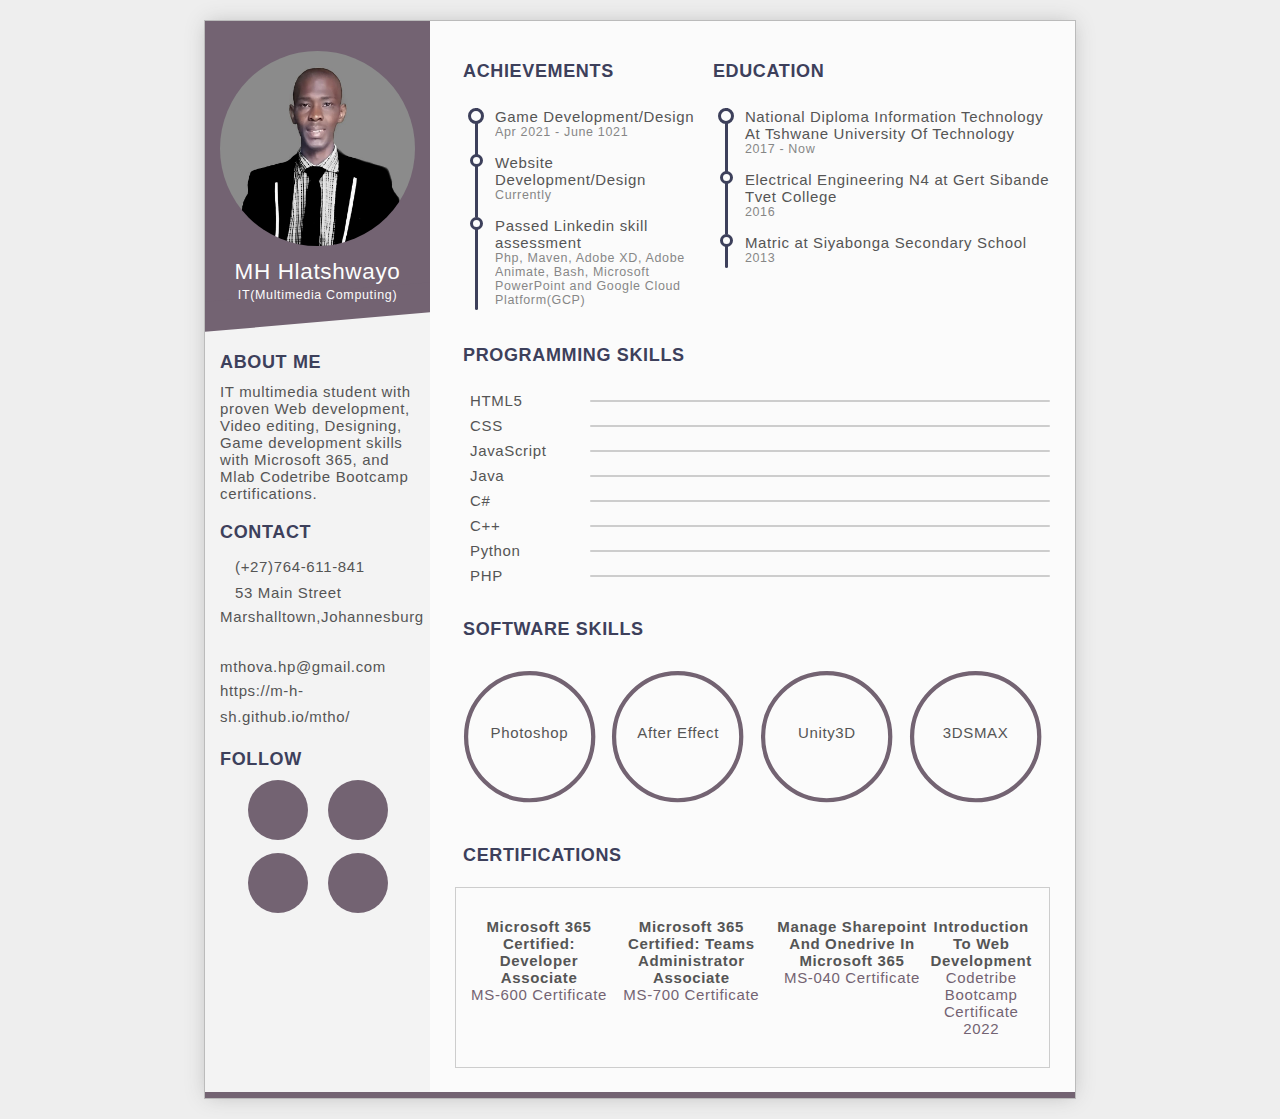
==== commit a8bbd0b1: "Update cv.html" ====
--- a/cv.html
+++ b/cv.html
@@ -23,7 +23,9 @@
       </div>
     </div>
     <div class="about">
-      <h3>About me</h3>I am a hard worker,good listener,fast learner and having positive mindset.
+      <h3>About me</h3>IT multimedia student with proven Web development, Video editing, Designing,
+Game development skills with Microsoft 365, and Mlab Codetribe Bootcamp
+certifications.
     </div>
     <div class="contact">
       <h3>Contact</h3>
@@ -43,7 +45,10 @@
       <ul>
         <li><span>Game Development/Design</span><small>Apr 2021 - June 1021</small></li>
         <li><span>Website Development/Design</span><small>Currently</small></li>
-        
+       <li><span> Passed Linkedin skill assessment</span>
+<small>Php, Maven, Adobe XD, Adobe Animate, Bash, Microsoft PowerPoint and Google Cloud
+Platform(GCP)</small></li>
+
       </ul>
     </div>
     <div class="edu">
@@ -62,7 +67,7 @@
             <div class="bar"></div>
           </div>
         </li>
-        <li data-percent="96"><span>CSS3</span>
+        <li data-percent="96"><span>CSS</span>
           <div class="skills-bar">
             <div class="bar"></div>
           </div>
@@ -83,6 +88,11 @@
           </div>
         </li>
         <li data-percent="52"><span>C++</span>
+          <div class="skills-bar">
+            <div class="bar"></div>
+          </div>
+        </li>
+        <li data-percent="52"><span>Python</span>
           <div class="skills-bar">
             <div class="bar"></div>
           </div>
@@ -127,10 +137,28 @@
       <h3><i class="fa fa-star"></i>Certifications</h3>
       <div class="certificate-items">
         
-         <center><img src="img/microsoft-365-certified-teams-administrator-associate.png" width="130px;" height="auto;">
-          <a href="https://www.credly.com/badges/f1a3eedf-0662-437f-833f-cdc8094b9218/public_url">https://www.credly.com/badges/f1a3eedf-0662-437f-833f-cdc8094b9218/public_url</a> </center>
+        
+                <p><b>Microsoft 365 Certified: Developer Associate</b><br>
+                
+              <a href="https://www.credly.com/badges/2da86d03-b25e-4fc3-a07d-49bc01d19da0/linked_in?t=r9lt70" style="color:#736372;">MS-600 Certificate</a><br><br>
+                 </p>
+                     
+                <p><b>Microsoft 365 Certified: Teams Administrator Associate</b><br>
+                
+                  <a href="https://www.credly.com/badges/d8e7aaf6-14b9-4c5a-b0f0-f5e92c68e9dd?source=linked_in_profile" style="color:#736372;">MS-700 Certificate</a> <br><br>
+                   </p>
+                                <p><b>Manage Sharepoint And Onedrive In Microsoft 365</b><br>
+                                 
+                
+                  <a href="pdf/Mthokozisi Hlatshwayo_Certificate of Attendance.pdf"style="color:#736372;">MS-040 Certificate</a><br><br>
+                  </p> 
+                    <p><b>Introduction To Web Development</b><br>
+                               
+                                
+              
+                  <a href="pdf/mlab bootcamp certificate.pdf" style="color:#736372;">Codetribe Bootcamp Certificate 2022</a>
                  
-                  
+                   </p> 
       </div>
     </div>
   </div>
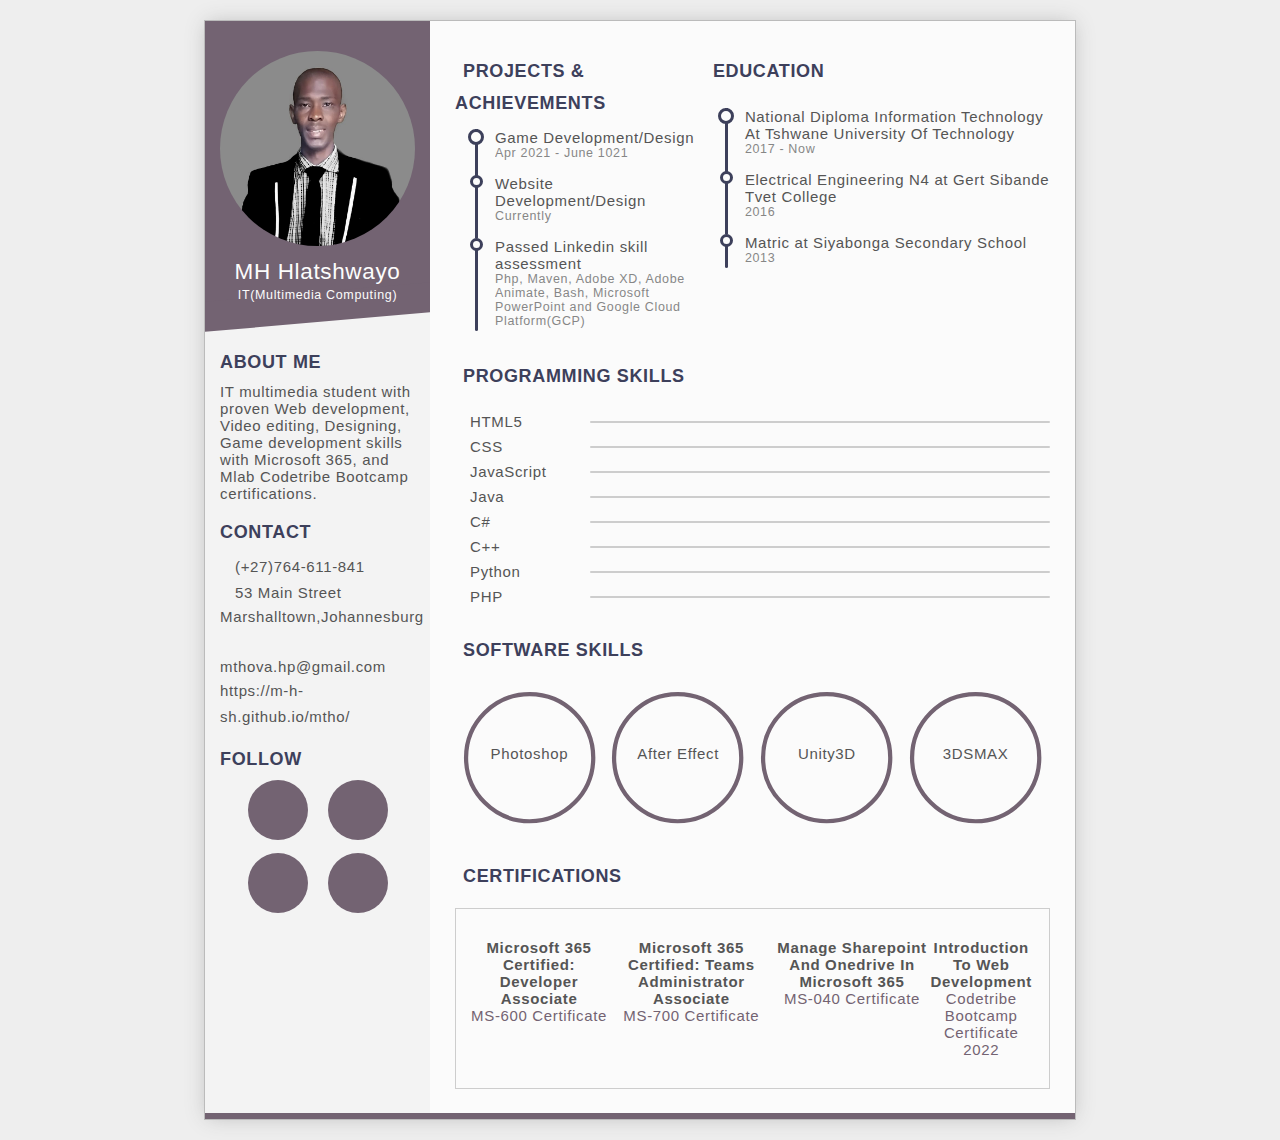
==== commit 0b4045b3: "Update cv.html" ====
--- a/cv.html
+++ b/cv.html
@@ -41,7 +41,7 @@
   </div>
   <div class="func">
     <div class="work">
-      <h3><i class="fa fa-briefcase"></i>Achievements</h3>
+      <h3><i class="fa fa-briefcase"></i>Projects & Achievements</h3>
       <ul>
         <li><span>Game Development/Design</span><small>Apr 2021 - June 1021</small></li>
         <li><span>Website Development/Design</span><small>Currently</small></li>
